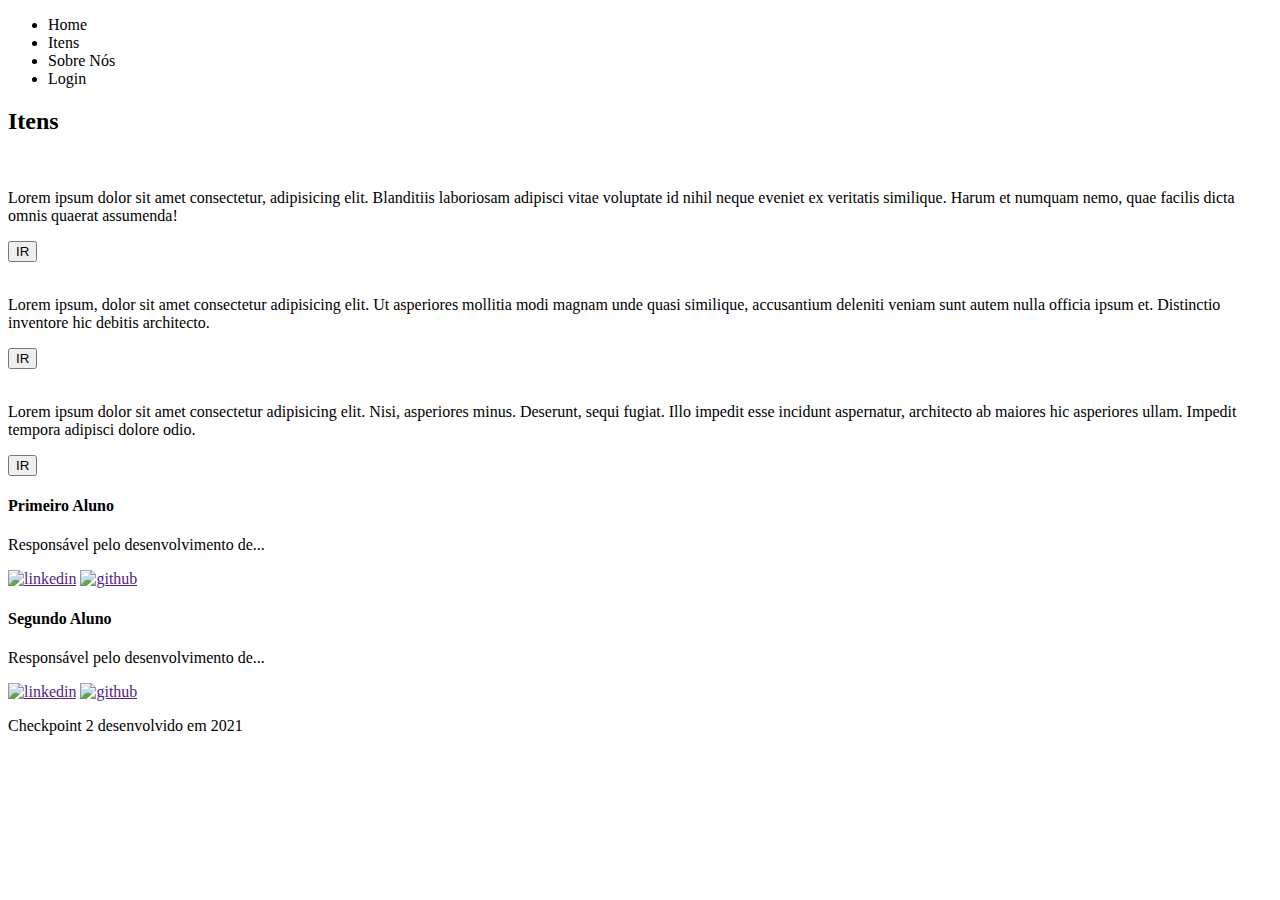
==== home.html @ 5ef0a712 "Envio do repositório" ====
<!DOCTYPE html>
<html lang="pt-br">
<head>
  <meta charset="UTF-8">
  <meta http-equiv="X-UA-Compatible" content="IE=edge">
  <meta name="viewport" content="width=device-width, initial-scale=1.0">
  <link rel="stylesheet" href="./estilo/style.css">
  <title>Home</title>
</head>
<header>
  <div class="logo"></div>
  <div class="menu">
    <ul>
      <li>Home</li>
      <li>Itens</li>
      <li>Sobre Nós</li>
      <li>Login</li>
    </ul>
  </div>
</header>
<body>
  <main>
    <div class="wallpaper"></div>
    <div class="cards">
      <h2>Itens</h2>
      <div class="card1">
        <img src="" alt="">
        <p>Lorem ipsum dolor sit amet consectetur, adipisicing elit. Blanditiis laboriosam adipisci vitae voluptate id nihil neque eveniet ex veritatis similique. Harum et numquam nemo, quae facilis dicta omnis quaerat assumenda!</p>
        <button>IR</button>
      </div>
      <div class="card3">
        <img src="" alt="">
        <p>Lorem ipsum, dolor sit amet consectetur adipisicing elit. Ut asperiores mollitia modi magnam unde quasi similique, accusantium deleniti veniam sunt autem nulla officia ipsum et. Distinctio inventore hic debitis architecto.</p>
        <button>IR</button>
      </div>
      <div class="card4">
        <img src="" alt="">
        <p>Lorem ipsum dolor sit amet consectetur adipisicing elit. Nisi, asperiores minus. Deserunt, sequi fugiat. Illo impedit esse incidunt aspernatur, architecto ab maiores hic asperiores ullam. Impedit tempora adipisci dolore odio.</p>
        <button>IR</button>
      </div>
    </div>
  </main>
</body>
<footer>
  <div class="info">
    <div class="aluno1">
    <h4>Primeiro Aluno</h4>
    <p>Responsável pelo desenvolvimento de...</p>
    <a href=""><img src="" alt="linkedin"></a>
    <a href=""><img src="" alt="github"></a>
    </div>
    <div class="aluno2">
      <h4>Segundo Aluno</h4>
      <p>Responsável pelo desenvolvimento de...</p>
      <a href=""><img src="" alt="linkedin"></a>
      <a href=""><img src="" alt="github"></a>
    </div>  
  </div>
  <p>Checkpoint 2 desenvolvido em 2021</p>
</footer>
</html>
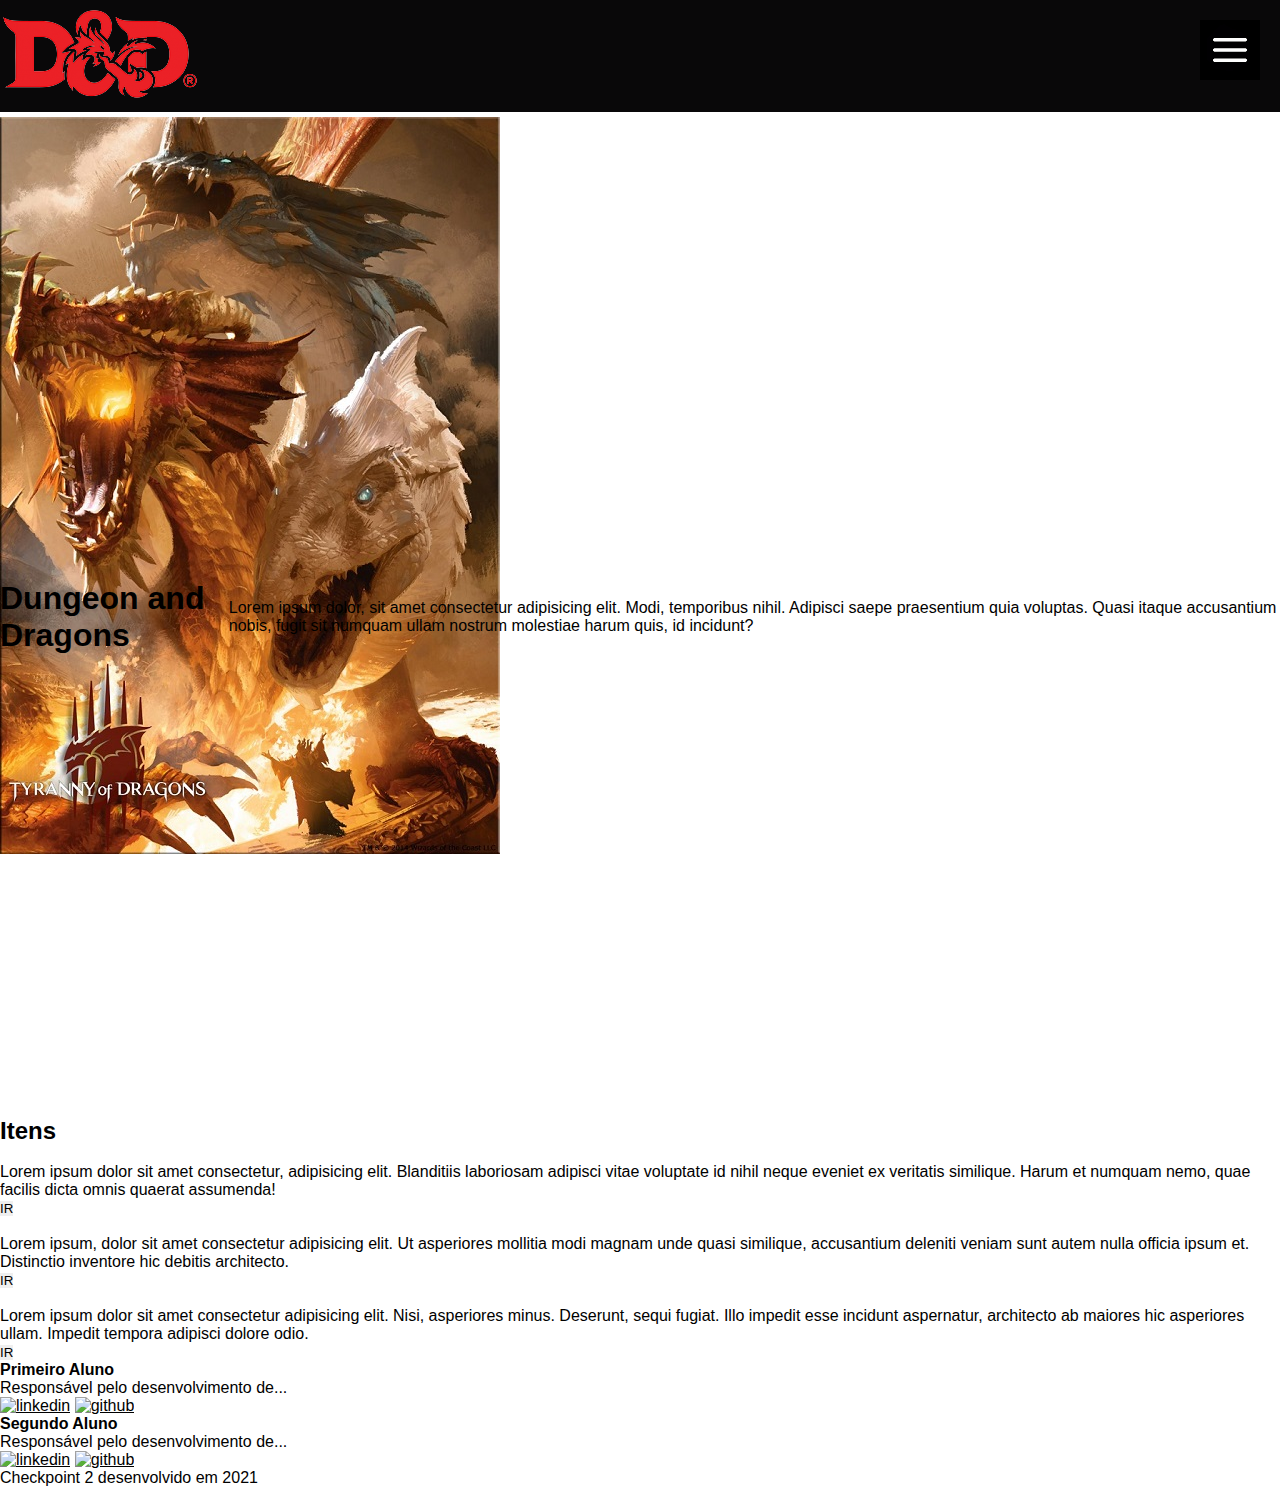
==== commit 21fe1bf7: "Atualização dos estilos" ====
--- a/home.html
+++ b/home.html
@@ -8,19 +8,29 @@
   <title>Home</title>
 </head>
 <header>
-  <div class="logo"></div>
-  <div class="menu">
+  <div class="logo"><img src="./img/DD-Logo-menor.png" alt=""></div>
+  <nav class="menu">
+    <div class="menu__hamburguer"><img src="./img/menu.png" alt=""></div>
     <ul>
       <li>Home</li>
       <li>Itens</li>
       <li>Sobre Nós</li>
       <li>Login</li>
     </ul>
-  </div>
+  </nav>
 </header>
 <body>
   <main>
-    <div class="wallpaper"></div>
+    <div class="wall__text">
+      <div class="wallpaper"><img src="" alt="">
+        <div class="title">
+          <h1>Dungeon and Dragons</h1>
+        </div>
+        <div class="description">
+          <p>Lorem ipsum dolor, sit amet consectetur adipisicing elit. Modi, temporibus nihil. Adipisci saepe praesentium quia voluptas. Quasi itaque accusantium nobis, fugit sit numquam ullam nostrum molestiae harum quis, id incidunt?</p>
+        </div>
+      </div>
+    </div>
     <div class="cards">
       <h2>Itens</h2>
       <div class="card1">
--- a/estilo/style.css
+++ b/estilo/style.css
@@ -0,0 +1,40 @@
+* {
+  margin: 0;
+  border: 0;
+  padding: 0;
+  box-sizing: border-box;
+  font-family: "Roboto", sans-serif;
+  color: #000;
+}
+
+header {
+  display: flex;
+  background-color: #090809;
+  justify-content: space-between;
+}
+
+.menu__hamburguer {
+  display: flex;
+  margin: 20px;
+}
+
+ul {
+  list-style-type: none;
+  display: none;
+}
+
+main {
+  display: flex;
+  flex-direction: column;
+}
+
+.wallpaper {
+  background-image: url(../img/wallpaper.jpg);
+  background-repeat: no-repeat;
+  display: flex;
+  height: 1000px;
+  width: 100%;
+  align-items: center;
+  justify-content: flex-end;
+  margin-top: 5px;
+}
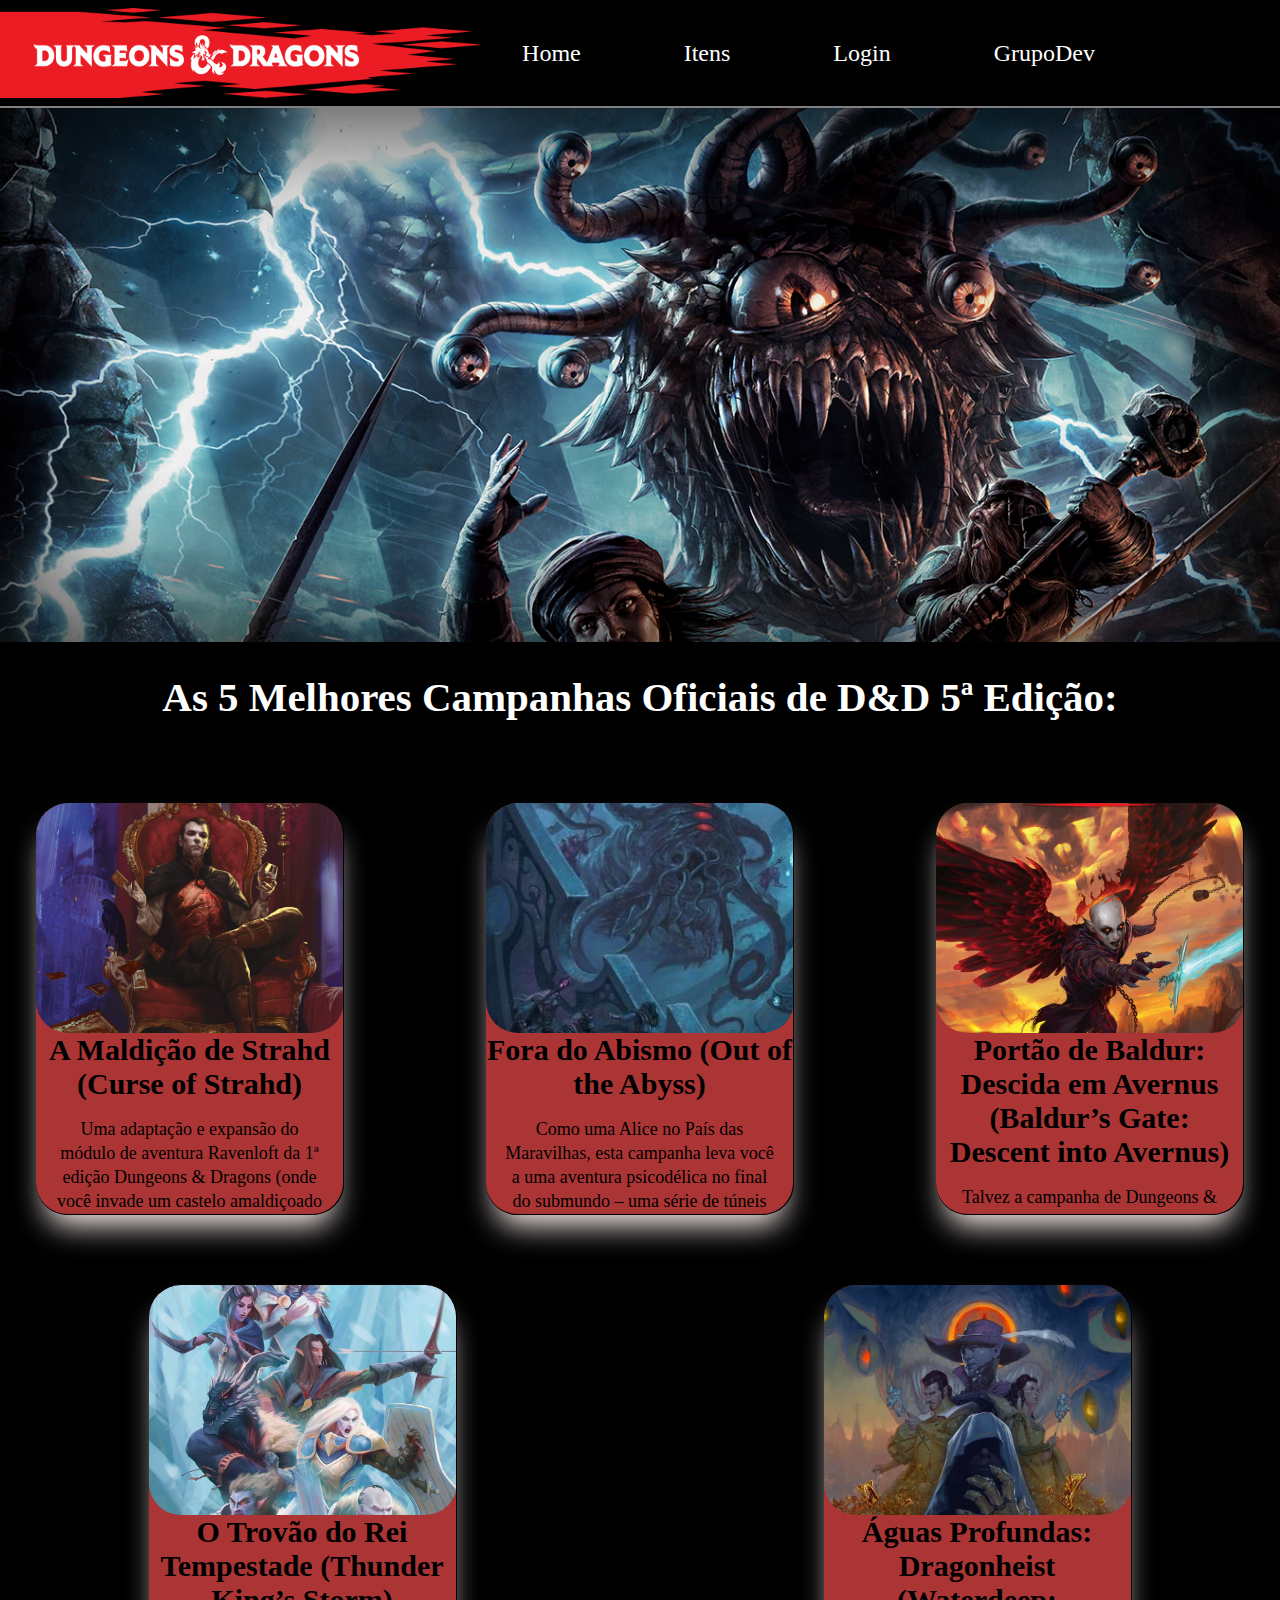
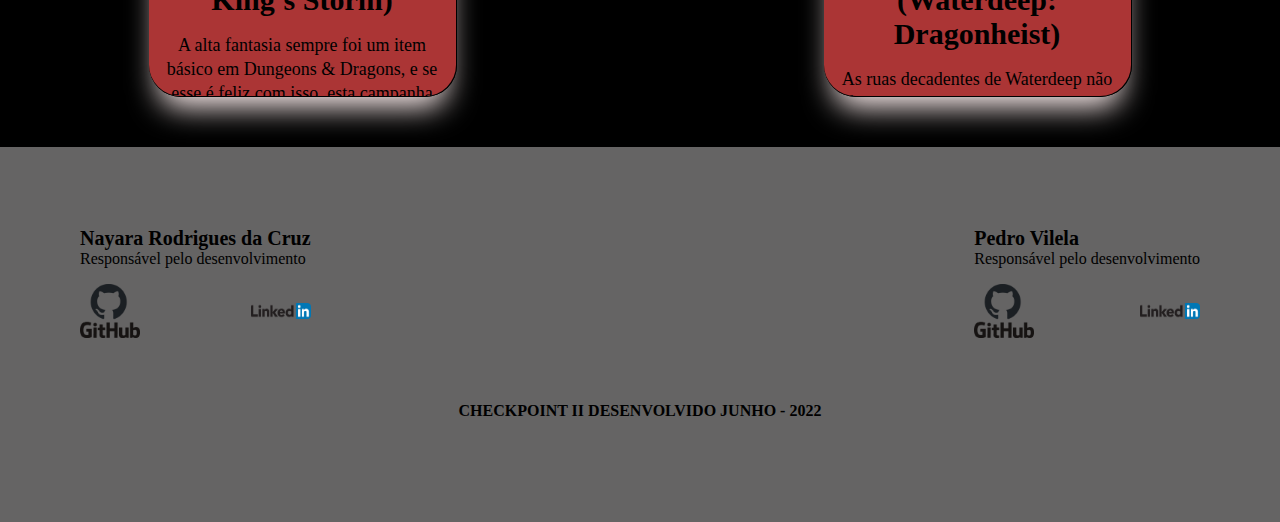
==== commit ee509b4d: "projeto final" ====
--- a/home.html
+++ b/home.html
@@ -1,71 +1,169 @@
 <!DOCTYPE html>
-<html lang="pt-br">
+<html lang="en">
+
 <head>
-  <meta charset="UTF-8">
-  <meta http-equiv="X-UA-Compatible" content="IE=edge">
-  <meta name="viewport" content="width=device-width, initial-scale=1.0">
-  <link rel="stylesheet" href="./estilo/style.css">
-  <title>Home</title>
+  <meta charset="UTF-8" />
+  <meta http-equiv="X-UA-Compatible" content="IE=edge" />
+  <meta name="viewport" content="width=device-width, initial-scale=1.0" />
+  <link rel="shortcut icon" href="./img/dungeons-and-dragons.png" type="image/x-icon">
+  <title>DH Flix | Dungeons and Dragons.</title>
+  <link rel="stylesheet" href="./estilo/style.css" />
 </head>
-<header>
-  <div class="logo"><img src="./img/DD-Logo-menor.png" alt=""></div>
-  <nav class="menu">
-    <div class="menu__hamburguer"><img src="./img/menu.png" alt=""></div>
-    <ul>
-      <li>Home</li>
-      <li>Itens</li>
-      <li>Sobre Nós</li>
-      <li>Login</li>
-    </ul>
-  </nav>
-</header>
+
 <body>
-  <main>
-    <div class="wall__text">
-      <div class="wallpaper"><img src="" alt="">
-        <div class="title">
-          <h1>Dungeon and Dragons</h1>
+
+  <header>
+    <div class="logoEffect">
+      <img class="logoControl" id="homeMenu" src="img/DD-logo-Transparent.png">
+    </div>
+
+    <nav class="headerMenu">
+      <ol>
+        <li><a href="#homeMenu">Home</a></li>
+        <li><a href="#DnDAdv">Itens</a></li>
+        <li><a href="login.html">Login</a></li>
+        <li><a href="#mygroup">GrupoDev</a></li>
+      </ol>
+    </nav>
+  </header>
+
+  <div class="dndCapa"></div>
+
+  <section class="DnDAdv" id="DnDAdv">
+    <h3>As 5 Melhores Campanhas Oficiais de D&D 5ª Edição:</h3>
+
+    <div class="CampanhasContainer">
+
+      <div class="cardsDnd ">
+        <div class="containerStradh backCard"></div>
+        <div class="containerText">
+          <h4>A Maldição de Strahd (Curse of Strahd)</h4>
+          <p>
+            Uma adaptação e expansão do módulo de aventura Ravenloft da 1ª edição Dungeons & Dragons (onde você invade um castelo amaldiçoado supervisionado por uma figura semelhante a Drácula), em Curse of Strahd vê você preso em Barovia: uma terra miserável de névoas cinzentas e céu sem sol que é supervisionado pelo senhor dos dentes pontudos e mal-humorados do título da campanha.
+
+            Todo-poderoso, gótico, totalmente maluco, essa aventura faz você se unir para derrubar o déspota sanguinário. Esta não é sua típica aventura de alta fantasia. Em Curse of Strahd o vilão já venceu, a economia não existe e você tem poucas chances de vencê-lo!
+
+            Além de ser perseguido pelo próprio Strahd, você também descobrirá que todo o resto também quer matá-lo.
+
+            Os lobos, as bruxas, as hordas de morcegos – esta campanha tem todas as armadilhas assustadoras de horror folclórico que você precisa. Há até uma seção onde você encontra a cabana de uma bruxa correndo com pernas!
+          </p>
         </div>
-        <div class="description">
-          <p>Lorem ipsum dolor, sit amet consectetur adipisicing elit. Modi, temporibus nihil. Adipisci saepe praesentium quia voluptas. Quasi itaque accusantium nobis, fugit sit numquam ullam nostrum molestiae harum quis, id incidunt?</p>
+        <div class="buttonCard">
+          <button><a href="#enterCampanha.html"> LER MAIS</a></button>
+        </div>
+      </div>
+
+      <div class="cardsDnd">
+        <div class="containerAbyss backCard"></div>
+        <div class="containerText">
+          <div class="containerText">
+            <h4>Fora do Abismo (Out of the Abyss)</h4>
+            <p>
+              Como uma Alice no País das Maravilhas, esta campanha leva você a uma aventura psicodélica no final do submundo – uma série de túneis que literalmente atravessam continentes. Aqui, está eternamente escuro (você navegará principalmente usando fungos brilhantes), e cultos horríveis baseados na deusa-aranha Lolth abundam.
+
+              Dito isto, é um lugar próspero, cheio de cidades, redes comerciais e infraestrutura. Só não espere se envolver em monólogos espirituosos com lagartas amigáveis.
+
+              Você começa como prisioneiro, antes de fazer uma viagem de terror ao estilo do Apocalipse Now, enquanto mergulha cada vez mais fundo nas cavernas. Essa campanha ainda tem o próprio Demogorgon!
+            </p>
+          </div>
+        </div>
+        <div class="buttonCard">
+          <button><a href="enterCapanha.html"> LER MAIS</a></button>
+        </div>
+      </div>
+
+      <div class="cardsDnd">
+        <div class="containerBaldur backCard"></div>
+        <div class="containerText">
+          <h4>Portão de Baldur: Descida em Avernus (Baldur’s Gate: Descent into Avernus)</h4>
+          <p>
+            Talvez a campanha de Dungeons & Dragons mais pesada de todos os tempos, o recém-lançado Baldur’s Gate: Descent into Avernus literalmente leva você ao Nove Infernos e volta!
+
+            Situado durante as infames Guerras de Sangue, apresenta inimigos diabólicos, céus ardentes e outras bestas demoníacas.
+
+            Uma campanha invulgarmente longa, acompanha jogadores de 1 a 13 nível e é um livro volumoso. Definitivamente, um dos fãs de Baldur’s Gate – a campanha serve como uma prévia do jogo de videogame Baldur’s Gate III – ou que gosta de explorar uma paisagem infernal saturada por cenas de ultra violência.
+          </p>
+        </div>
+        <div class="buttonCard">
+          <button><a href="enterCapanha.html"> LER MAIS</a></button>
+        </div>
+      </div>
+
+      <div class="cardsDnd">
+        <div class="containerTrovao backCard"></div>
+        <div class="containerText">
+          <h4>O Trovão do Rei Tempestade (Thunder King’s Storm)</h4>
+          <p>
+            A alta fantasia sempre foi um item básico em Dungeons & Dragons, e se esse é feliz com isso, esta campanha nas regiões mais geladas dos Forgotten Realms é ideal para você.
+
+            Nela, gigantes poderosos estão aterrorizando a civilização. Em resposta, o povo pequeno está se reunindo em busca da magia rúnica – a arma antiga que permitiu aos gigantes derrotar os dragões há muito tempo.
+
+            Nesta campanha tem de tudo, desde kraken magos a bosques de fantasia encantados, e os próprios gigantes – dos quais existem vários tipos – são inimigos formidáveis.
+
+            Além disso, é um livro de campanha volumoso, mas imensamente detalhado, que fornece uma verdadeira cornucópia de resultados – cujos jogadores são apresentados com várias maneiras de concluir uma missão.
+          </p>
+        </div>
+        <div class="buttonCard">
+          <button><a href="enterCapanha.html"> LER MAIS</a></button>
+        </div>
+      </div>
+
+      <div class="cardsDnd">
+        <div class="containerWaterdeep backCard"></div>
+        <div class="containerText">
+          <h4>Águas Profundas: Dragonheist (Waterdeep: Dragonheist)</h4>
+          <p>
+            As ruas decadentes de Waterdeep não ficam muito longe das ruas imundas da série Discworld, de Terry Pratchett, Ankh Morpork.
+
+            Uma excelente campanha longa para iniciantes, embora muito curta em comparação com as outras, levará você dos níveis 1 a 5. Além disso, o livro físico apresenta um lindo mapa colorido de Waterdeep.
+
+            Em termos de história, o vilão que você jogará depende de qual das quatro temporadas os jogadores escolhem. Exemplos de possíveis bandidos incluem uma horda de espectadores e alguns adoradores de demônios ultra-estranhos. Em termos de história, é efetivamente uma loucura conseguir o ouro que falta antes que todo mundo.
+
+            Nem alta fantasia nem horror, é mais no estilo rede de investigação urbana. Tira muita inspiração dos filmes de assalto e no estilo Cloak & Dagger. Como era de se esperar, a corrupção está no coração de Waterdeep, e há uma infinidade de facções e vilões para os jogadores encontrarem.
+
+            O tom é bastante leve e oferece muitas oportunidades divertidas de interpretação. De todas as campanhas, é mais adequado investigar do que matar sem pensar, embora exista muito assassinato.
+
+            Também diferente de todas as outras campanhas, os riscos não são tão altos. Nisso, você não está salvando o mundo. Bem, não diretamente.
+
+            É perfeito para jogadores iniciantes ou uma diversão divertida para jogadores que saem de uma campanha mais pesada procurando algo um pouco mais leve.
+          </p>
+        </div>
+        <div class="buttonCard">
+          <button><a href="enterCapanha.html"> LER MAIS</a></button>
         </div>
       </div>
     </div>
-    <div class="cards">
-      <h2>Itens</h2>
-      <div class="card1">
-        <img src="" alt="">
-        <p>Lorem ipsum dolor sit amet consectetur, adipisicing elit. Blanditiis laboriosam adipisci vitae voluptate id nihil neque eveniet ex veritatis similique. Harum et numquam nemo, quae facilis dicta omnis quaerat assumenda!</p>
-        <button>IR</button>
+  </section>
+  <!--Fim Cards-->
+
+  <!--Inicio rodapé-->
+  <footer id="mygroup">
+
+    <div class="footerClass">
+
+      <div class="gitLinkNayara">
+        <p class="nameAll">Nayara Rodrigues da Cruz</p>
+        <p class="office">Responsável pelo desenvolvimento</p>
+        <div class="links">
+          <a href="https://github.com/SrtaHawke" target="_blank"><img src="img/gitLogo.png" /></a>
+          <a href="https://www.linkedin.com/in/nayara-rodrigues-da-cruz-747774190/" target="_blank"><img src="img/linkedinLogo.png" /></a>
+        </div>
       </div>
-      <div class="card3">
-        <img src="" alt="">
-        <p>Lorem ipsum, dolor sit amet consectetur adipisicing elit. Ut asperiores mollitia modi magnam unde quasi similique, accusantium deleniti veniam sunt autem nulla officia ipsum et. Distinctio inventore hic debitis architecto.</p>
-        <button>IR</button>
-      </div>
-      <div class="card4">
-        <img src="" alt="">
-        <p>Lorem ipsum dolor sit amet consectetur adipisicing elit. Nisi, asperiores minus. Deserunt, sequi fugiat. Illo impedit esse incidunt aspernatur, architecto ab maiores hic asperiores ullam. Impedit tempora adipisci dolore odio.</p>
-        <button>IR</button>
+
+      <div class="gitLinkPedro">
+        <p class="nameAll">Pedro Vilela</p>
+        <p class="office">Responsável pelo desenvolvimento</p>
+        <div class="links">
+          <a href="https://github.com/petervil" target="_blank"><img src="img/gitLogo.png" /></a>
+          <a href="https://www.linkedin.com/in/pedro-vilela-9962a04a/" target="_blank"><img src="img/linkedinLogo.png" /></a>
+        </div>
       </div>
     </div>
-  </main>
+
+    <div class="classFinal">
+      <p>CHECKPOINT II DESENVOLVIDO JUNHO - 2022</p>
+    </div>
+  </footer>
 </body>
-<footer>
-  <div class="info">
-    <div class="aluno1">
-    <h4>Primeiro Aluno</h4>
-    <p>Responsável pelo desenvolvimento de...</p>
-    <a href=""><img src="" alt="linkedin"></a>
-    <a href=""><img src="" alt="github"></a>
-    </div>
-    <div class="aluno2">
-      <h4>Segundo Aluno</h4>
-      <p>Responsável pelo desenvolvimento de...</p>
-      <a href=""><img src="" alt="linkedin"></a>
-      <a href=""><img src="" alt="github"></a>
-    </div>  
-  </div>
-  <p>Checkpoint 2 desenvolvido em 2021</p>
-</footer>
+
 </html>--- a/estilo/style.css
+++ b/estilo/style.css
@@ -1,40 +1,531 @@
 * {
+  box-sizing: border-box;
+  padding: 0;
   margin: 0;
-  border: 0;
-  padding: 0;
-  box-sizing: border-box;
-  font-family: "Roboto", sans-serif;
-  color: #000;
-}
-
+}
+
+html {
+  scroll-behavior: smooth;
+}
+
+body {
+  background-color: #000000;
+  position: center;
+  
+}
 header {
   display: flex;
-  background-color: #090809;
+  align-items: center;
   justify-content: space-between;
-}
-
-.menu__hamburguer {
-  display: flex;
-  margin: 20px;
-}
-
-ul {
+  border-bottom: 2px solid gray;
+  background-position: bottom;
+}
+
+.logoControl {
+  margin-left: 30px;
+  align-items: center;
+  width: 500px;
+  height: 90px;
+  display: flex;
+  position: relative;
+  margin-bottom: 8px;
+  margin-top: 8px;
+  right: 50px;
+}
+
+.logoControl:hover {
+  transform: scale(1.15);
+  transition: 1.2s;
+}
+
+.enterStrahd {
+  height: 144px;
+  opacity: 70%;
+}
+
+ol {
+  display: flex;
+  align-items: center;
+  gap: 5px;
+  margin-right: 16px;
+  color: white;
+}
+
+.headerMenu ol {
   list-style-type: none;
-  display: none;
-}
-
-main {
+  display: inline-flex;
+  position: relative;
+  right: 120px;
+
+}
+
+.headerMenu li {
+  border: solid 2px transparent;
+  border-radius: 24px;
+  padding: 15px;
+  align-items: center;
+  justify-items: center;
+  transition: all 1.2s;
+  z-index: 100;
+}
+
+.headerMenu a {
+  font-size: 24px;
+  color: #ffffff;
+  text-decoration: none;
+  padding: 32px;
+
+}
+
+.headerMenu li:hover {
+  transform: scale(1.25);
+  border: solid 4px rgb(255, 255, 255);
+  background-image: url(../img/kisspng-dungeons-dragons-d2-dice-roller-role-playing-vortek-spaces-free-windows-phone-app-market-5c7b2ca4c21935.858965651551576228795.png);
+  background-position: center;
+  background-size: cover;
+  border-radius: 15px;
+}
+
+.headerMenu a:hover {
+  font-size: 32px;
+  font-family: Roboto;
+  color: rgb(255, 0, 0);
+  text-decoration: none;
+}
+
+.enterStrahd:hover {
+  height: 144px;
+  opacity: 100%;
+  transform: scale(1.10);
+  transition: 1s;
+}
+
+.dndCapa {
+  height: 534px;
+
+  background-image: url(../img/beholdercego.jpg);
+  background-position: center;
+  background-repeat: no-repeat;
+  background-size: cover;
+  background-attachment: fixed;
+  box-shadow: inset 0 0 10em black;
+}
+
+h3 {
+  color:white;
+  text-align: center;
+  padding-bottom: 32px;
+  padding-top: 32px;
+}
+
+.DnDAdv {
   display: flex;
   flex-direction: column;
-}
-
-.wallpaper {
-  background-image: url(../img/wallpaper.jpg);
+  font-size: 35px;
+  
+}
+
+.CampanhasContainer {
+  box-shadow: none;
+  gap: 70px;
+  padding-top: 50px;
+  display: flex;
+  position: relative;
+  align-items: center;
+  justify-content: space-around;
+  flex-wrap: wrap;
+  background-position: center;
+  background-size: cover;
+  padding-bottom: 50px;
+  z-index: initial;
+}
+
+.cardsDnd {
+  opacity: 100%;
+  Width: 308px;
+  Height: 412px;
+  border-radius: 32px;
+  background-color: rgb(171, 53, 53);
+  box-shadow: rgb(255, 240, 240) 0px 20px 30px -10px;
+  border-bottom: 1px solid;
+  border-right: 1px solid;
+  overflow-y: scroll;
+  scroll-behavior: initial;
+  overflow-x: hidden;
+  cursor: pointer;
+
+}
+
+.containerText h4 {
+  font-size: 30px;
+  text-align:center;
+}
+
+.containerText p {
+  padding: 16px;
+  line-height: 24px;
+  text-align: center;
+  font-size: 18px;
+}
+
+.buttonCard {
+  display: flex;
+  align-items: center;
+  justify-content: center;
+  transform: scale(1.05);
+  transition: 2s;
+  text-decoration: none;
+  color: #ffffff;
+}
+
+button {
+  border-radius: 5%;
+  background-color: rgb(0, 0, 0);
+  Width: 136px;
+  Height: 34px;
+}
+
+
+button a {
+  text-decoration: none;
+  font-size: 16px;
+  padding: 12px 28px 12px 28px;
+  color: #f8f8f8;
+  font-family: Roboto;
+
+}
+
+button:hover {
+  transition: 2s;
+  text-decoration: none;
+  background-color: #8d0f0f;
+  color: #8d0f0f;
+
+}
+button a:hover {
+  transition: 2s;
+  color: black;
+}
+
+.backCard{
+  Width: 308px;
+  Height: 230px;
+  background-position: center;
+  background-size: 308px;
   background-repeat: no-repeat;
-  display: flex;
-  height: 1000px;
+  border-radius: 32px;
+}
+
+.containerStradh {
+  background-image: url(../img/strahd.jpg);
+}
+
+.containerAbyss {
+  background-image: url(../img/out-of-the-abyss.jpg);
+}
+
+.containerBaldur {
+  background-image: url(../img/baldur.jpg);
+}
+
+.containerTrovao {
+  background-image: url(../img/thunder.jpg);
+}
+
+.containerWaterdeep {
+  background-image: url(../img/Waterdeep.jpg);
+}
+
+#mygroup{
+  display: flex;
+  flex-direction: column;
+  background-color: rgb(101, 100, 100);
+  position: relative;
+  height: 375px;
+}
+
+.footerClass {
+  display: flex;
+  flex-direction: row;
+  padding: 80px;
+  align-items: center;
+  justify-content: space-between;
+}
+
+.office{
+  font-size: 16px;
+}
+
+footer img {
+  gap: 20px;
+  border-radius: 4px;
+  width: 60px;
+}
+
+.nameAll {
+  font-size: 20px;
+  font-weight: bold;
+}
+
+.links {
+  margin-top: 16px;
+  display: flex;
+  align-items: center;
+  justify-content: space-between;
+}
+
+.classFinal {
+  font-size: 16px;
+  font-weight: bold;
+  display: grid;
+  position: relative;
+  top: -70px;
+}
+
+.classFinal p {
+  padding: 50px;
+  text-align: center;
+}
+
+
+
+/*Pagina Detail Film,*/
+.enterCampanha {
+  background-image: url(../img/strahdenter.jpg);
+  background-color: #000000;
+  height: 500px;
+  background-position: center;
+  background-repeat: no-repeat;
+  background-size: cover;
+  position: relative;
+}
+.titleCampanha{
+  color:white;
+  padding-left: 36px;
+  padding-top: 36px;
+  text-align: center;
+  font-size: 40px;
+}
+.textoCampanha{
+  color:white;
+  padding: 40px 200px;
+  line-height: 27px;
+  font-size: 20px;
+  text-align: revert ;
+}
+
+.dicaClass{
+  display: flex;
+  flex-direction: row;
+  flex-wrap: wrap;
+  justify-content: space-around;
+  gap: 20px;
+
+}
+
+.dicaCampanha {
+  display: flex;
+  flex-direction: column;
+  text-align: center;
+  color: white;
+}
+.dicaCampanha h3 {
+  padding: 20px;
+  font-size: 1.6rem;
+}
+
+.dicaCampanha p {
+  font-size: .8rem;
+}
+
+.styleBook{
+  color: #be1919;
+}
+
+.trailerClass{
+  justify-content: center;
+  margin: 50px;
+  display: flex;
+}
+
+.mainLogin{
+
+  height: 100vh;
+  width: 100vw;
+  row-gap: 30px;
+  flex-direction: column;
+  display: flex;
+}
+
+.backgroundImage {
+  background-image: url(../img/117905.jpg);
+}
+
+.loginLogo {
+  justify-content: center;
+  display: flex;
+  padding-top: 10px;
+}
+
+.imageForm {
   width: 100%;
-  align-items: center;
-  justify-content: flex-end;
-  margin-top: 5px;
-}
+  column-gap: 100px;
+  display: flex;
+  flex-direction: row;
+  justify-content: space-evenly;
+  align-items: center;
+}
+
+.formLogin {
+  display: flex;
+  flex-direction: column;
+  justify-content: center;
+  align-items: center;
+  gap: 13px;
+  color: #ffffff;
+
+
+}
+
+.labelLogin {
+  width: 250px;
+  display: flex;
+  flex-direction: column;
+  gap: 7px;
+  color: #ffffff;
+  font-size: 20px;
+  font-weight: bolder;
+  border: white;
+}
+
+.labelLogin input {
+  height: 35px;
+  padding-left: 5px;
+  border-radius: 10px;
+  color: #ffffff;
+}
+
+.buttonLogin {
+  Width: 136px;
+  Height: 34px;
+  display: flex;
+  align-items: center;
+  justify-content: center;
+  transition: 0.5ms;
+  text-decoration: none;
+  color:white;
+  border-radius: 5%;
+  background-color: #b70707;
+  transform: scale(1.05);
+}
+
+.buttonLogin a {
+  padding: 12px 28px 12px 28px;
+  font-size: 16px;
+  text-decoration: none;
+  color: #000000;
+
+}
+
+.buttonLogin:hover {
+  color: #000000;
+  text-decoration: none;
+  transition: 2s;
+  background: red;
+  background: linear-gradient(0deg, red 22%, red 42%);
+
+
+}
+button a:hover {
+  color: #ffffff;
+  transition: 0.5ms;
+}
+
+@media (max-width: 425px) {
+
+  nav {
+      display: none;
+
+  }
+  h3 {
+      font-size: .7rem;
+  }
+
+  .logoControl {
+      width: 13px;
+  }
+
+  .cardfilm{
+      height: 400px;
+      width: 308px;
+  }
+  footer {
+      font-size: 0.5rem;
+
+
+  }
+
+  footer img {
+      width: 50px;
+
+  }
+
+  .footerClass {
+      display: flex;
+      align-items: center;
+      flex-direction: column;
+      gap: 20px;
+  }
+
+  .links {
+      justify-content: center;
+      gap: 50px;
+  }
+  .classFinal {
+      font-size: .7rem;
+      padding-bottom: 20px;
+  }
+
+  .enterCampanha{
+      height: 290px;
+      box-shadow: inset 6em 0 10em black;
+  }
+
+  .textoCampanha{
+
+      padding: 40px;
+      line-height: 27px;
+      font-size: 16px;
+  }
+
+  .trailerClass{
+      height: 300px;
+      margin: 10px 0;
+      display: flex;
+      justify-content: center;
+
+  }
+}
+
+@media (max-width: 768px) {
+
+  nav {
+      display: none;
+
+  }
+
+  .enterStrahd{
+      opacity: 100;
+  }
+
+  .footerClass {
+      display: flex;
+      align-items: center;
+      flex-direction: column;
+      gap: 20px;
+  }
+  .enterCampanha{
+      box-shadow: inset 4em 5em 10em black;
+  }
+
+}